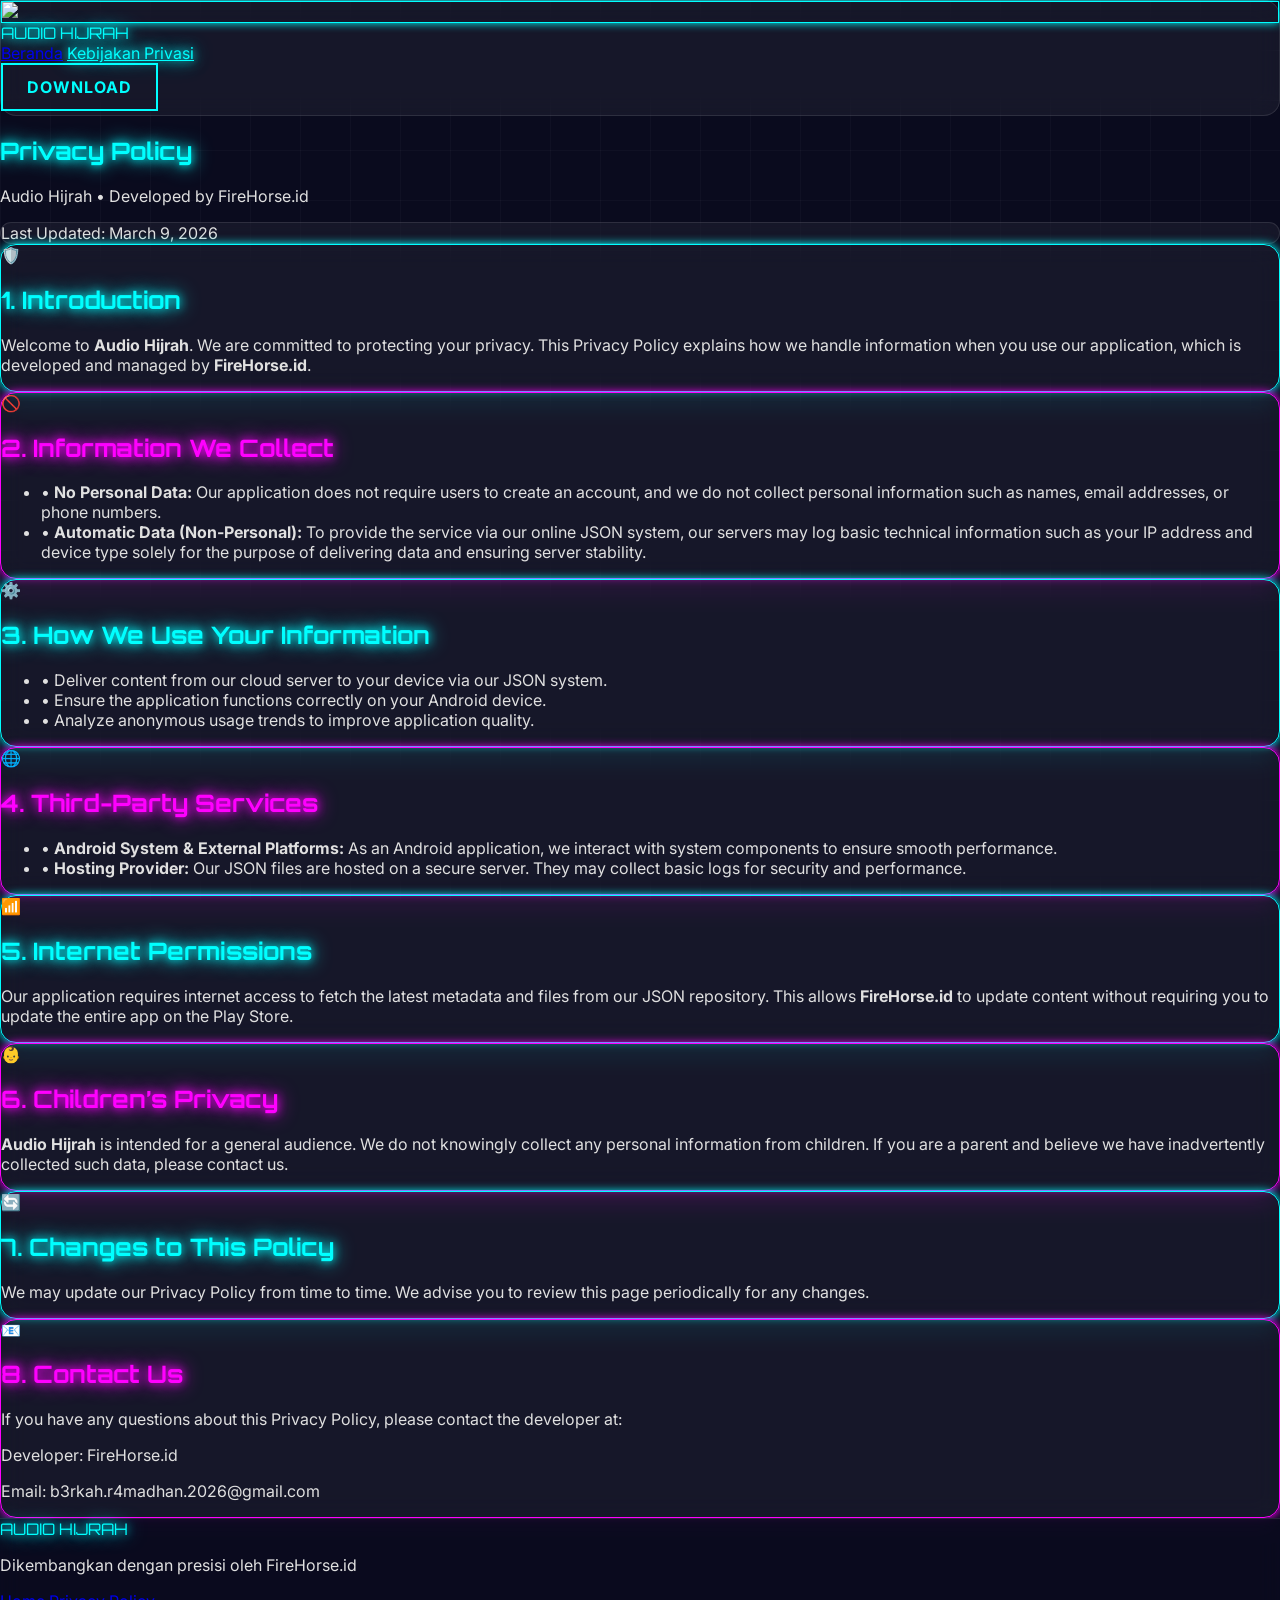
==== privacy.html @ 99a1933e "Add files via upload" ====
<!DOCTYPE html>


<html lang="en">
<head>
    <meta charset="UTF-8">
    <meta name="viewport" content="width=device-width, initial-scale=1.0">
    <title>Privacy Policy - Audio Hijrah</title>
    <script src="https://cdn.tailwindcss.com"></script>
    <link href="https://fonts.googleapis.com/css2?family=Inter:wght@300;400;600;800&family=Orbitron:wght@400;700&display=swap" rel="stylesheet">
    <link rel="stylesheet" href="style.css">
    <style>
        .font-orbitron { font-family: 'Orbitron', sans-serif; }
        /* Hide Google Translate Bar */
        .goog-te-banner-frame.skiptranslate { display: none !important; }
        body { top: 0px !important; }
        .goog-te-balloon-frame { display: none !important; }
        #google_translate_element { display: none; }
    </style>
</head>
<body class="text-gray-200">
    <div id="google_translate_element"></div>

    <!-- Navigation -->
    <nav class="fixed top-0 w-full z-50 glass-card border-b border-white/10 px-6 py-4 flex justify-between items-center">
        <div class="flex items-center gap-2">
            <div class="w-8 h-8 bg-gradient-to-br from-cyan-400 to-magenta-500 rounded-lg neon-border-cyan">
			<img src="https://raw.githubusercontent.com/alom2345mm-arch/img2026/main/ic_launcher_foreground.webp" ></div>
            <span class="font-orbitron text-xl font-bold neon-text-cyan">AUDIO HIJRAH</span>
        </div>
        <div class="hidden md:flex gap-8 font-semibold text-sm uppercase tracking-widest">
            <a href="index.html" class="hover:text-cyan-400 transition-colors">Beranda</a>
            <a href="privacy.html" class="hover:text-cyan-400 transition-colors neon-text-cyan">Kebijakan Privasi</a>
        </div>
        <a href="index.html#download" class="btn-cyber text-xs">Download</a>
    </nav>

    <!-- Policy Content -->
    <section class="pt-32 pb-20 px-6 max-w-4xl mx-auto">
        <div class="text-center mb-16">
            <h1 class="font-orbitron text-4xl md:text-5xl font-extrabold mb-4 neon-text-cyan uppercase">Privacy Policy</h1>
            <p class="text-gray-400">Audio Hijrah &bull; Developed by FireHorse.id</p>
            <div class="mt-4 inline-block px-4 py-1 glass-card text-xs text-magenta-400 border-magenta-500/30">
                Last Updated: March 9, 2026
            </div>
        </div>

        <div class="space-y-8">
            <!-- Section 1 -->
            <div class="glass-card p-8 neon-border-cyan">
                <div class="flex items-center gap-4 mb-4">
                    <span class="text-2xl">🛡️</span>
                    <h2 class="font-orbitron text-xl font-bold neon-text-cyan">1. Introduction</h2>
                </div>
                <p class="text-gray-300 leading-relaxed">
                    Welcome to <strong>Audio Hijrah</strong>. We are committed to protecting your privacy. This Privacy Policy explains how we handle information when you use our application, which is developed and managed by <strong>FireHorse.id</strong>.
                </p>
            </div>

            <!-- Section 2 -->
            <div class="glass-card p-8 neon-border-magenta">
                <div class="flex items-center gap-4 mb-4">
                    <span class="text-2xl">🚫</span>
                    <h2 class="font-orbitron text-xl font-bold neon-text-magenta">2. Information We Collect</h2>
                </div>
                <ul class="space-y-4 text-gray-300">
                    <li class="flex gap-3">
                        <span class="text-cyan-400">•</span>
                        <span><strong>No Personal Data:</strong> Our application does not require users to create an account, and we do not collect personal information such as names, email addresses, or phone numbers.</span>
                    </li>
                    <li class="flex gap-3">
                        <span class="text-cyan-400">•</span>
                        <span><strong>Automatic Data (Non-Personal):</strong> To provide the service via our online JSON system, our servers may log basic technical information such as your IP address and device type solely for the purpose of delivering data and ensuring server stability.</span>
                    </li>
                </ul>
            </div>

            <!-- Section 3 -->
            <div class="glass-card p-8 neon-border-cyan">
                <div class="flex items-center gap-4 mb-4">
                    <span class="text-2xl">⚙️</span>
                    <h2 class="font-orbitron text-xl font-bold neon-text-cyan">3. How We Use Your Information</h2>
                </div>
                <ul class="space-y-4 text-gray-300">
                    <li class="flex gap-3">
                        <span class="text-magenta-400">•</span>
                        <span>Deliver content from our cloud server to your device via our JSON system.</span>
                    </li>
                    <li class="flex gap-3">
                        <span class="text-magenta-400">•</span>
                        <span>Ensure the application functions correctly on your Android device.</span>
                    </li>
                    <li class="flex gap-3">
                        <span class="text-magenta-400">•</span>
                        <span>Analyze anonymous usage trends to improve application quality.</span>
                    </li>
                </ul>
            </div>

            <!-- Section 4 -->
            <div class="glass-card p-8 neon-border-magenta">
                <div class="flex items-center gap-4 mb-4">
                    <span class="text-2xl">🌐</span>
                    <h2 class="font-orbitron text-xl font-bold neon-text-magenta">4. Third-Party Services</h2>
                </div>
                <ul class="space-y-4 text-gray-300">
                    <li class="flex gap-3">
                        <span class="text-cyan-400">•</span>
                        <span><strong>Android System & External Platforms:</strong> As an Android application, we interact with system components to ensure smooth performance.</span>
                    </li>
                    <li class="flex gap-3">
                        <span class="text-cyan-400">•</span>
                        <span><strong>Hosting Provider:</strong> Our JSON files are hosted on a secure server. They may collect basic logs for security and performance.</span>
                    </li>
                </ul>
            </div>

            <!-- Section 5 -->
            <div class="glass-card p-8 neon-border-cyan">
                <div class="flex items-center gap-4 mb-4">
                    <span class="text-2xl">📶</span>
                    <h2 class="font-orbitron text-xl font-bold neon-text-cyan">5. Internet Permissions</h2>
                </div>
                <p class="text-gray-300 leading-relaxed">
                    Our application requires internet access to fetch the latest metadata and files from our JSON repository. This allows <strong>FireHorse.id</strong> to update content without requiring you to update the entire app on the Play Store.
                </p>
            </div>

            <!-- Section 6 -->
            <div class="glass-card p-8 neon-border-magenta">
                <div class="flex items-center gap-4 mb-4">
                    <span class="text-2xl">👶</span>
                    <h2 class="font-orbitron text-xl font-bold neon-text-magenta">6. Children’s Privacy</h2>
                </div>
                <p class="text-gray-300 leading-relaxed">
                    <strong>Audio Hijrah</strong> is intended for a general audience. We do not knowingly collect any personal information from children. If you are a parent and believe we have inadvertently collected such data, please contact us.
                </p>
            </div>

            <!-- Section 7 -->
            <div class="glass-card p-8 neon-border-cyan">
                <div class="flex items-center gap-4 mb-4">
                    <span class="text-2xl">🔄</span>
                    <h2 class="font-orbitron text-xl font-bold neon-text-cyan">7. Changes to This Policy</h2>
                </div>
                <p class="text-gray-300 leading-relaxed">
                    We may update our Privacy Policy from time to time. We advise you to review this page periodically for any changes.
                </p>
            </div>

            <!-- Section 8 -->
            <div class="glass-card p-8 neon-border-magenta">
                <div class="flex items-center gap-4 mb-4">
                    <span class="text-2xl">📧</span>
                    <h2 class="font-orbitron text-xl font-bold neon-text-magenta">8. Contact Us</h2>
                </div>
                <div class="bg-white/5 p-4 rounded-lg border border-white/10">
                    <p class="text-gray-300 mb-2">If you have any questions about this Privacy Policy, please contact the developer at:</p>
                    <p class="font-bold text-cyan-400">Developer: FireHorse.id</p>
                    <p class="font-bold text-magenta-400">Email: b3rkah.r4madhan.2026@gmail.com</p>
                </div>
            </div>
        </div>
    </section>

    <!-- Footer -->
    <footer class="footer-glass py-12 px-6 text-center">
        <div class="font-orbitron text-xl font-bold neon-text-cyan mb-4">AUDIO HIJRAH</div>
        <p class="text-gray-500 text-sm mb-6">Dikembangkan dengan presisi oleh <span class="text-magenta-500 font-bold">FireHorse.id</span></p>
        <div class="flex justify-center gap-6 text-xs text-gray-400 uppercase tracking-widest">
            <a href="index.html" class="hover:text-cyan-400">Home</a>
            <a href="privacy.html" class="hover:text-cyan-400">Privacy Policy</a>
        </div>
        <div class="mt-8 text-xs text-gray-600">
            &copy; 2026 FireHorse.id. All Rights Reserved.
        </div>
    </footer>
    <script type="text/javascript">
        function googleTranslateElementInit() {
            new google.translate.TranslateElement({
                pageLanguage: 'id',
                layout: google.translate.TranslateElement.InlineLayout.SIMPLE,
                autoDisplay: false
            }, 'google_translate_element');
        }
    </script>
    <script src="//translate.google.com/translate_a/element.js?cb=googleTranslateElementInit"></script>
</body>
</html>
---- style.css ----
:root {

    
    --bg-color: #0a0b1e;
    --accent-cyan: #00ffff;
    --accent-magenta: #ff00ff;
    --glass-bg: rgba(255, 255, 255, 0.05);
    --glass-border: rgba(255, 255, 255, 0.1);
    --text-main: #e0e0e0;
    --text-dim: #b0b0b0;
}

body {
    background-color: var(--bg-color);
    color: var(--text-main);
    font-family: 'Inter', sans-serif;
    margin: 0;
    padding: 0;
    overflow-x: hidden;
}

/* Cyber Grid Background */
body::before {
    content: "";
    position: fixed;
    top: 0;
    left: 0;
    width: 100%;
    height: 100%;
    background-image: 
        linear-gradient(var(--glass-border) 1px, transparent 1px),
        linear-gradient(90deg, var(--glass-border) 1px, transparent 1px);
    background-size: 50px 50px;
    z-index: -1;
    pointer-events: none;
    opacity: 0.3;
}

.neon-text-cyan {
    color: var(--accent-cyan);
    text-shadow: 0 0 10px var(--accent-cyan), 0 0 20px var(--accent-cyan);
}

.neon-text-magenta {
    color: var(--accent-magenta);
    text-shadow: 0 0 10px var(--accent-magenta), 0 0 20px var(--accent-magenta);
}

.glass-card {
    background: var(--glass-bg);
    backdrop-filter: blur(12px);
    -webkit-backdrop-filter: blur(12px);
    border: 1px solid var(--glass-border);
    border-radius: 1rem;
    transition: all 0.3s ease;
}

.glass-card:hover {
    border-color: var(--accent-cyan);
    box-shadow: 0 0 20px rgba(0, 255, 255, 0.2);
    transform: translateY(-5px);
}

.neon-border-cyan {
    border: 1px solid var(--accent-cyan);
    box-shadow: 0 0 10px var(--accent-cyan);
}

.neon-border-magenta {
    border: 1px solid var(--accent-magenta);
    box-shadow: 0 0 10px var(--accent-magenta);
}

.btn-cyber {
    background: transparent;
    border: 2px solid var(--accent-cyan);
    color: var(--accent-cyan);
    padding: 0.75rem 1.5rem;
    font-weight: bold;
    text-transform: uppercase;
    letter-spacing: 1px;
    position: relative;
    overflow: hidden;
    transition: all 0.3s ease;
    cursor: pointer;
    display: inline-block;
    text-decoration: none;
}

.btn-cyber:hover {
    background: var(--accent-cyan);
    color: var(--bg-color);
    box-shadow: 0 0 20px var(--accent-cyan);
}

.footer-glass {
    background: rgba(10, 11, 30, 0.8);
    backdrop-filter: blur(10px);
    border-top: 1px solid var(--glass-border);
}

@keyframes pulse {
    0% { opacity: 0.6; }
    50% { opacity: 1; }
    100% { opacity: 0.6; }
}

.animate-pulse-slow {
    animation: pulse 3s infinite ease-in-out;
}
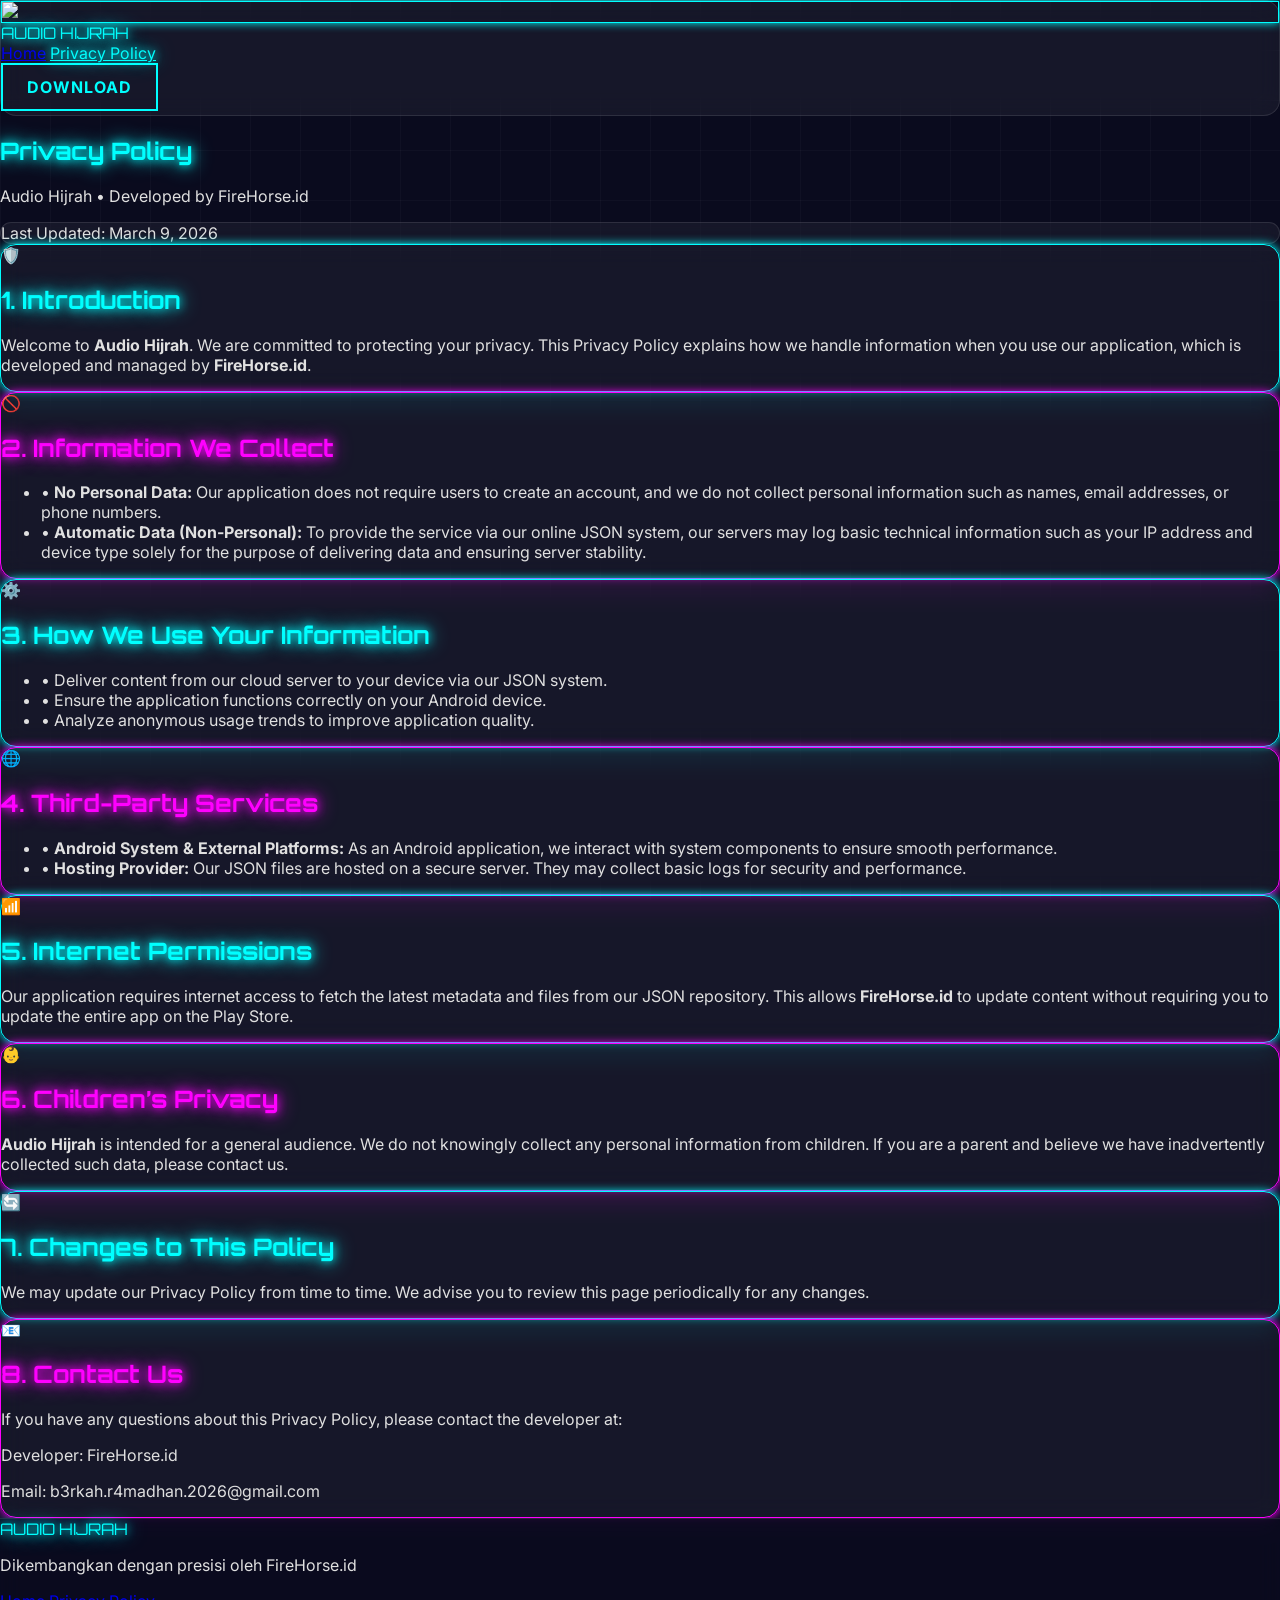
==== commit bd1cc11a: "Update privacy.html Signed-off-by: alom2345mm-arch <alom2345mm@gmail.com>" ====
--- a/privacy.html
+++ b/privacy.html
@@ -29,8 +29,8 @@
             <span class="font-orbitron text-xl font-bold neon-text-cyan">AUDIO HIJRAH</span>
         </div>
         <div class="hidden md:flex gap-8 font-semibold text-sm uppercase tracking-widest">
-            <a href="index.html" class="hover:text-cyan-400 transition-colors">Beranda</a>
-            <a href="privacy.html" class="hover:text-cyan-400 transition-colors neon-text-cyan">Kebijakan Privasi</a>
+            <a href="index.html" class="hover:text-cyan-400 transition-colors">Home</a>
+            <a href="privacy.html" class="hover:text-cyan-400 transition-colors neon-text-cyan">Privacy Policy</a>
         </div>
         <a href="index.html#download" class="btn-cyber text-xs">Download</a>
     </nav>
@@ -186,4 +186,4 @@
     </script>
     <script src="//translate.google.com/translate_a/element.js?cb=googleTranslateElementInit"></script>
 </body>
-</html>+</html>
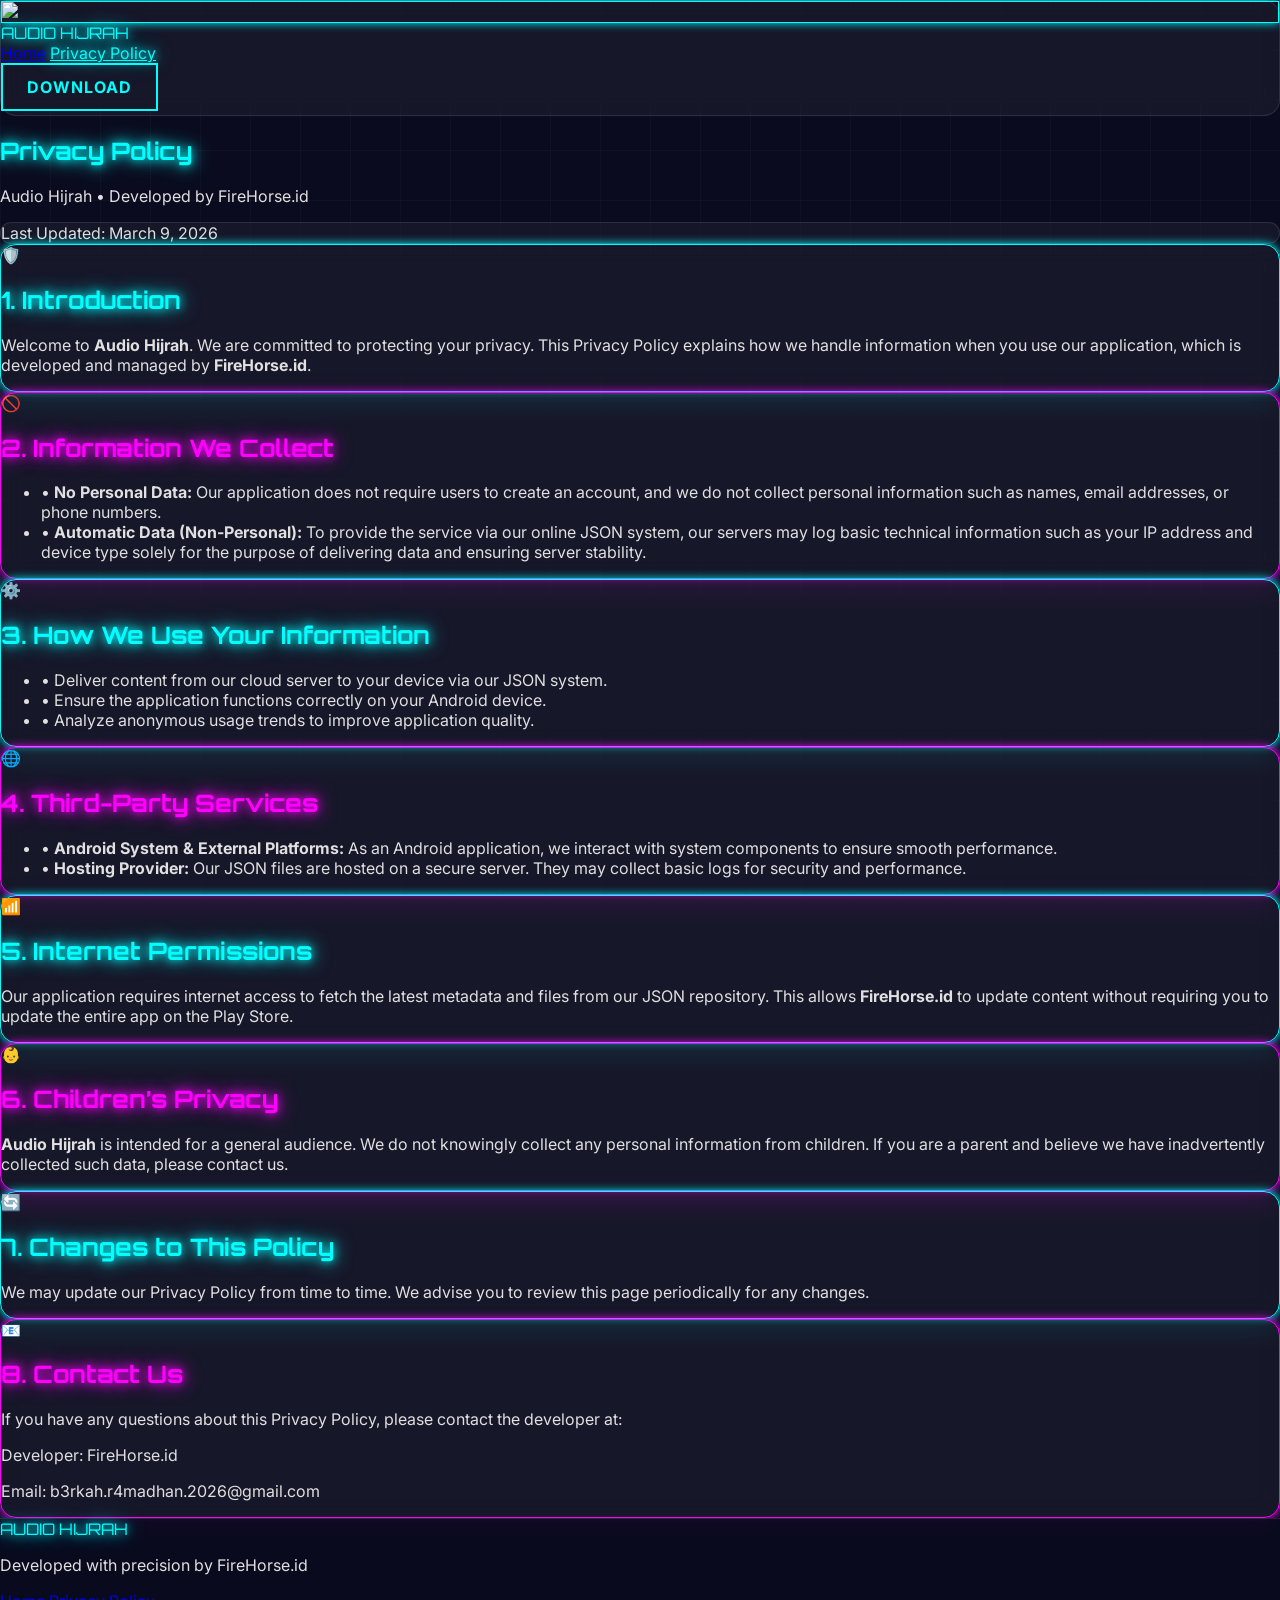
==== commit 1f8d95e0: "Update privacy.html Signed-off-by: alom2345mm-arch <alom2345mm@gmail.com>" ====
--- a/privacy.html
+++ b/privacy.html
@@ -166,7 +166,7 @@
     <!-- Footer -->
     <footer class="footer-glass py-12 px-6 text-center">
         <div class="font-orbitron text-xl font-bold neon-text-cyan mb-4">AUDIO HIJRAH</div>
-        <p class="text-gray-500 text-sm mb-6">Dikembangkan dengan presisi oleh <span class="text-magenta-500 font-bold">FireHorse.id</span></p>
+        <p class="text-gray-500 text-sm mb-6">Developed with precision by <span class="text-magenta-500 font-bold">FireHorse.id</span></p>
         <div class="flex justify-center gap-6 text-xs text-gray-400 uppercase tracking-widest">
             <a href="index.html" class="hover:text-cyan-400">Home</a>
             <a href="privacy.html" class="hover:text-cyan-400">Privacy Policy</a>
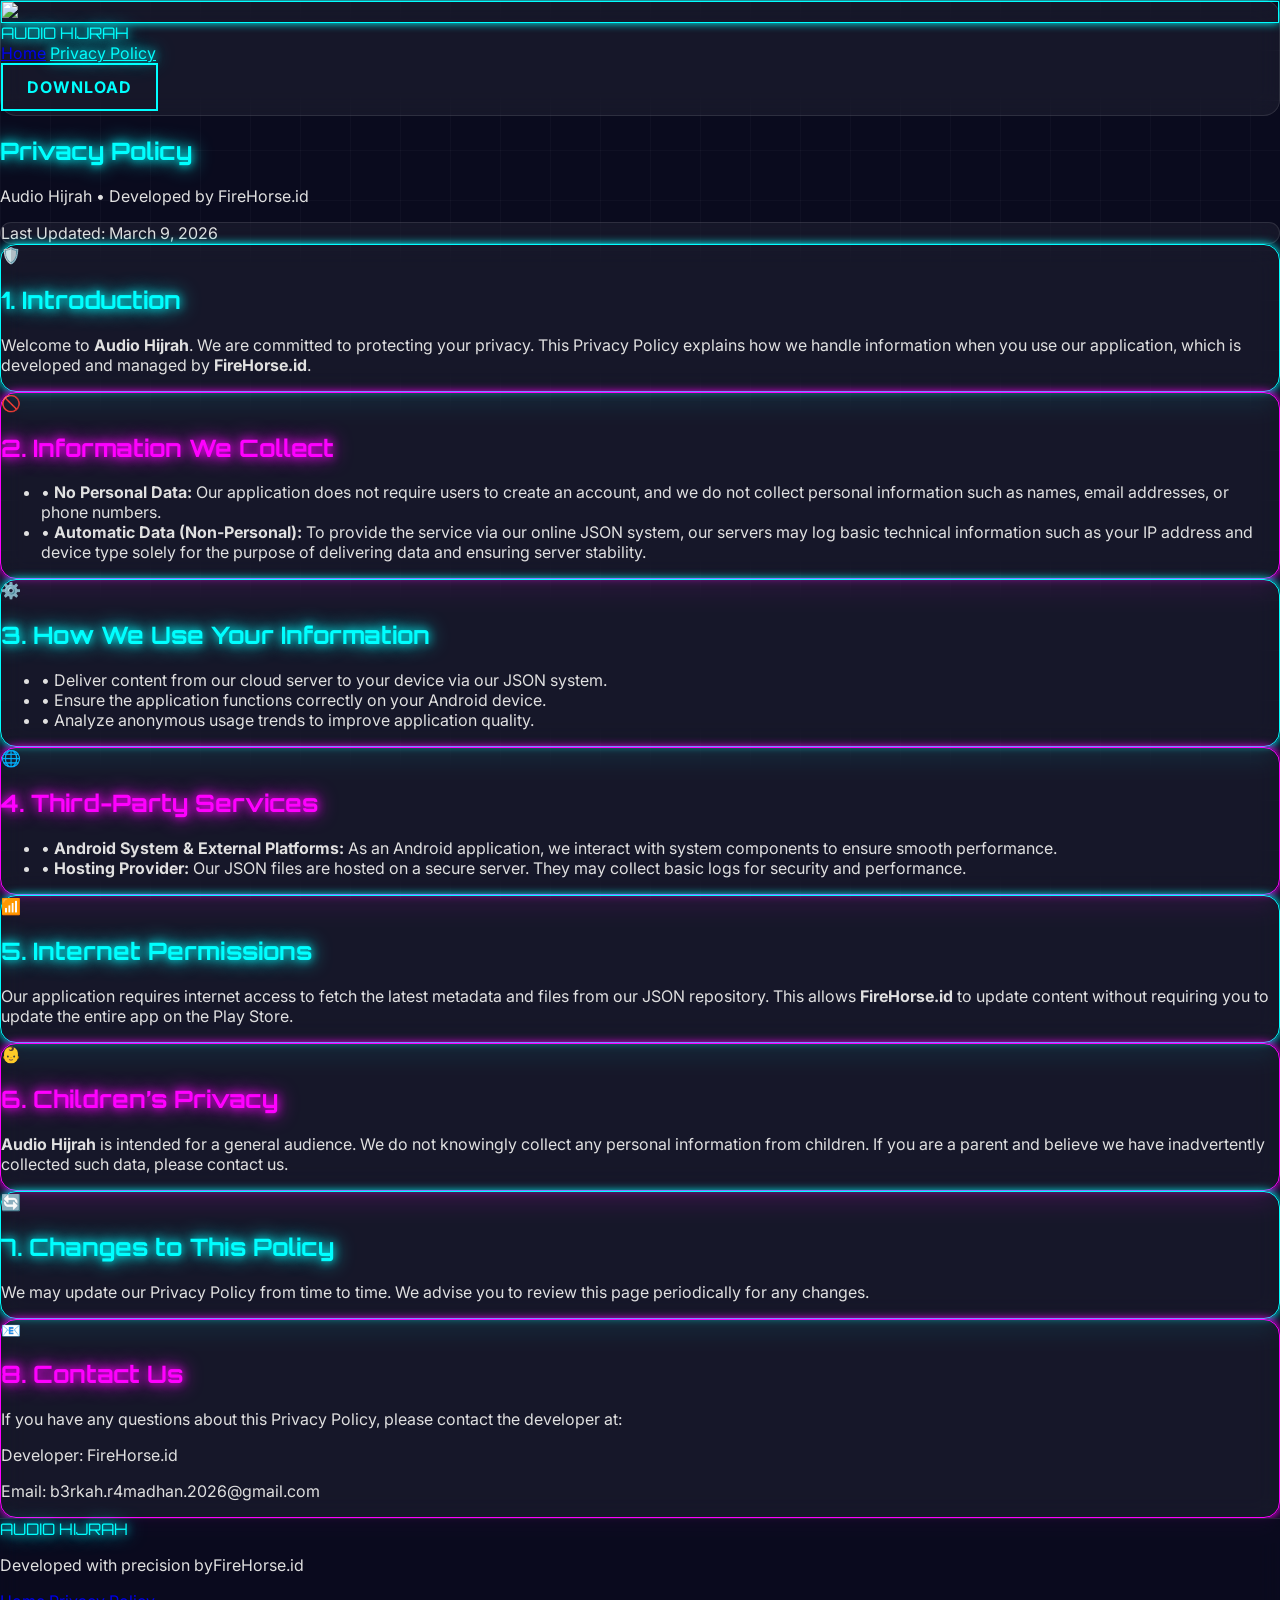
==== commit c892cb0b: "Update privacy.html Signed-off-by: alom2345mm-arch <alom2345mm@gmail.com>" ====
--- a/privacy.html
+++ b/privacy.html
@@ -166,7 +166,7 @@
     <!-- Footer -->
     <footer class="footer-glass py-12 px-6 text-center">
         <div class="font-orbitron text-xl font-bold neon-text-cyan mb-4">AUDIO HIJRAH</div>
-        <p class="text-gray-500 text-sm mb-6">Developed with precision by <span class="text-magenta-500 font-bold">FireHorse.id</span></p>
+        <p class="text-gray-500 text-sm mb-6">Developed with precision by<span class="text-magenta-500 font-bold">FireHorse.id</span></p>
         <div class="flex justify-center gap-6 text-xs text-gray-400 uppercase tracking-widest">
             <a href="index.html" class="hover:text-cyan-400">Home</a>
             <a href="privacy.html" class="hover:text-cyan-400">Privacy Policy</a>
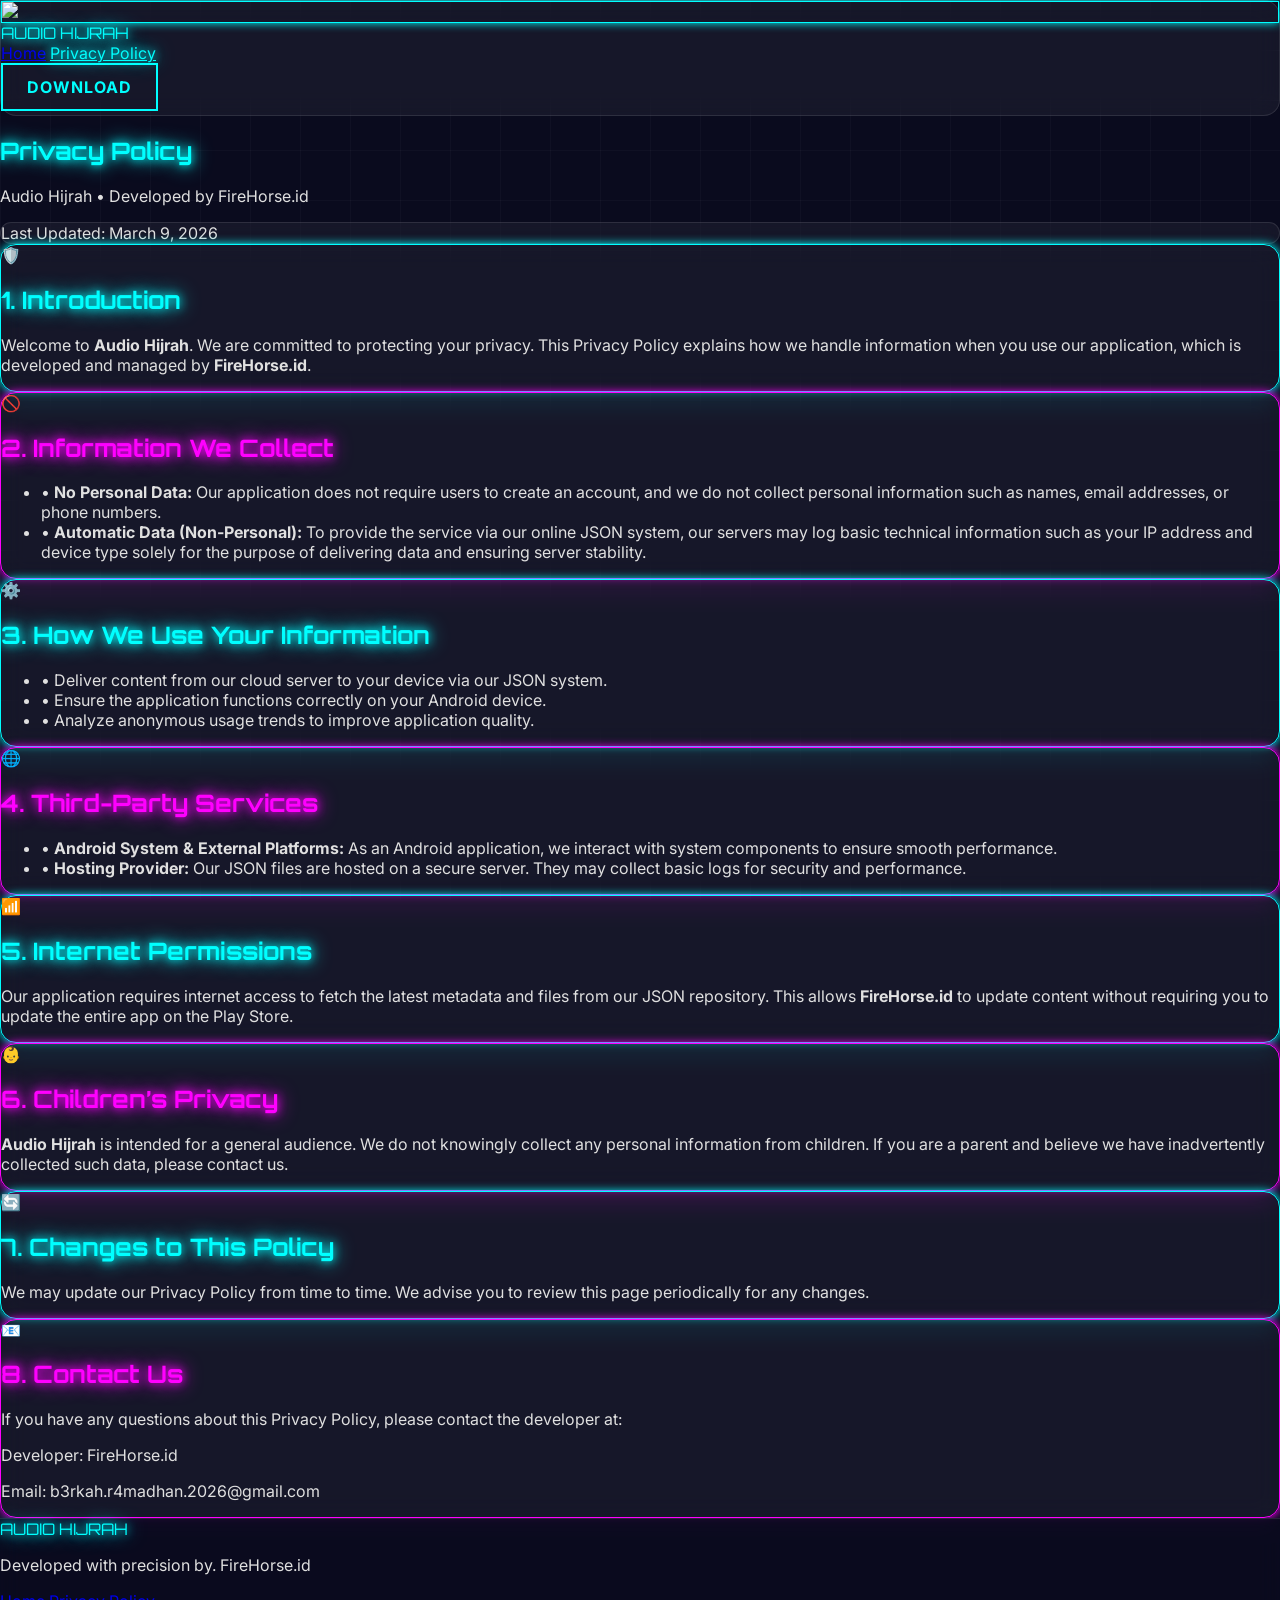
==== commit 0bab7fec: "Update privacy.html Signed-off-by: alom2345mm-arch <alom2345mm@gmail.com>" ====
--- a/privacy.html
+++ b/privacy.html
@@ -166,7 +166,7 @@
     <!-- Footer -->
     <footer class="footer-glass py-12 px-6 text-center">
         <div class="font-orbitron text-xl font-bold neon-text-cyan mb-4">AUDIO HIJRAH</div>
-        <p class="text-gray-500 text-sm mb-6">Developed with precision by<span class="text-magenta-500 font-bold">FireHorse.id</span></p>
+        <p class="text-gray-500 text-sm mb-6">Developed with precision by. <span class="text-magenta-500 font-bold">FireHorse.id</span></p>
         <div class="flex justify-center gap-6 text-xs text-gray-400 uppercase tracking-widest">
             <a href="index.html" class="hover:text-cyan-400">Home</a>
             <a href="privacy.html" class="hover:text-cyan-400">Privacy Policy</a>
